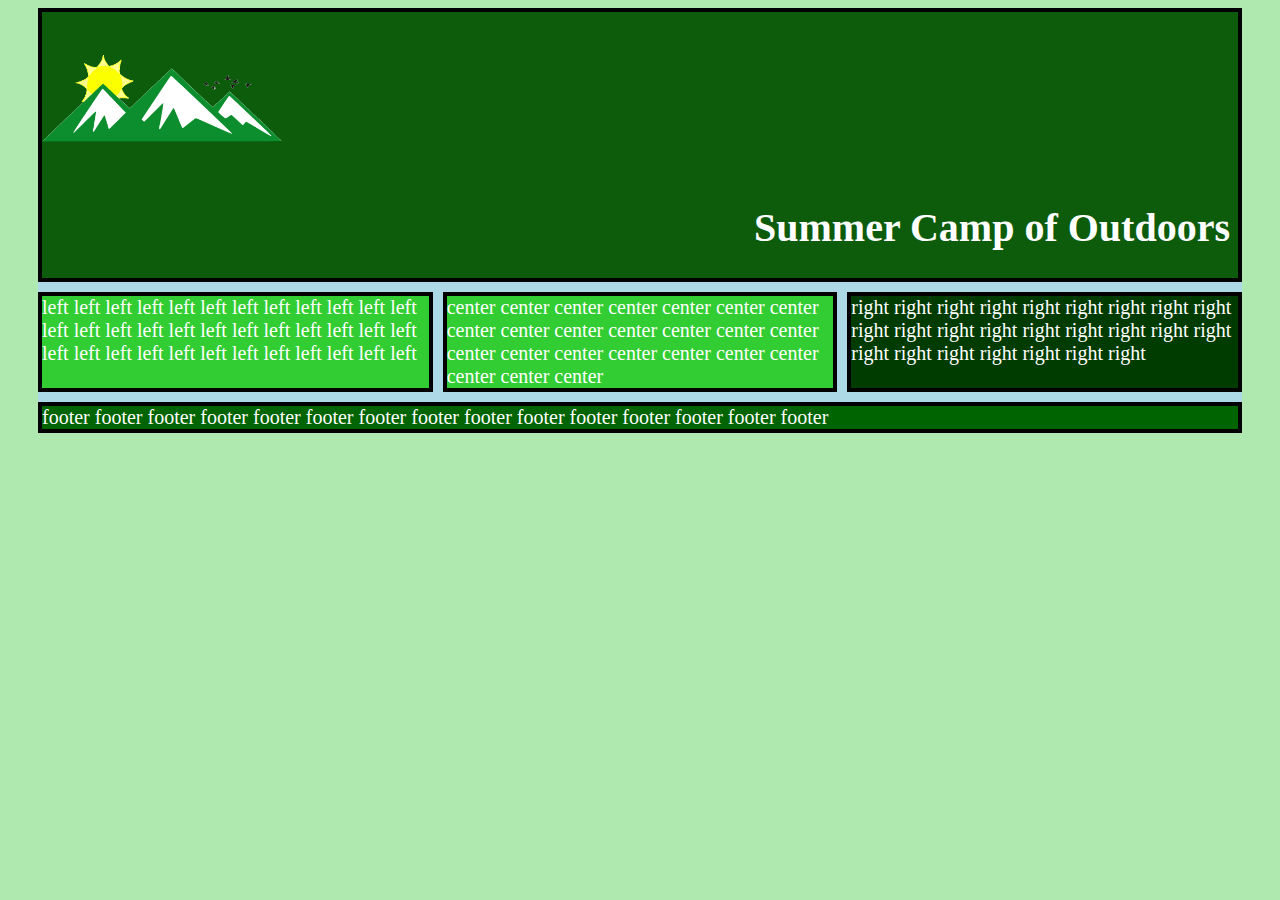
==== index.html @ f4e93b06 "Git kraken issues" ====
<!DOCTYPE html>
<html>
    <head>
        <title> Summer Camp</title>
        <meta charset="utf-8">
        <link rel="stylesheet" type="text/css" href="css/index-layout.css">
        <link rel="icon" href="logo/logo2.png" type="x-icon">
        <script src="function.js"> </script>
    </head>
    <body>
        <div class="grid-container">
            <header>
                <img src="logo/logo2.png">
                <h1> Summer Camp of Outdoors </h1>
            </header>
            <div class="box-1">
                left left left left left left
                left left left left left left
                left left left left left left
                left left left left left left
                left left left left left left
                left left left left left left
            </div>
            <div class="box-2">
                center center center center
                center center center center
                center center center center
                center center center center
                center center center center
                center center center center
            </div>
            <div class="box-3">
                right right right right right
                right right right right right
                right right right right right
                right right right right right
                right right right right right
            </div>
            <footer>
                footer footer footer footer footer
                footer footer footer footer footer
                footer footer footer footer footer
            </footer>
        </div>
    </body>
</html>
---- css/index-layout.css ----
html{
    background-color: rgb(175, 233, 175);
    color: white;
    margin-left: 30px;
    margin-right: 30px;
}
.grid-container{
        display: grid;
        width: 100%;
        grid-template-columns: 1fr 1fr 1fr;
        background-color: lightblue;
        grid-gap: 10px;
        font-size: 125%;
}
header{
    background-color: rgb(12, 92, 12);
    border: 4px solid black;
    grid-column: 1/span 3;
    grid-row: 1;
}
header img{
    width: 15rem;
    height:auto;
}
header h1{
    text-align:right;
    padding-right: 8px;
    font-size: 200%;
}
.box-1{
    background-color:limegreen;
    border: 4px solid black;
    grid-column: 1;
    grid-row: 2;
}
.box-2{
    background-color:limegreen;
    border: 4px solid black;
    grid-column: 2;
    grid-row: 2;
}
.box-3{
    background-color:rgb(0, 59, 0);
    border: 4px solid black;
    grid-column: 3;
    grid-row: 2;
}
footer{
    background-color:darkgreen;
    border: 4px solid black;
    grid-column: 1/ span 3;
    grid-row: 3;
}
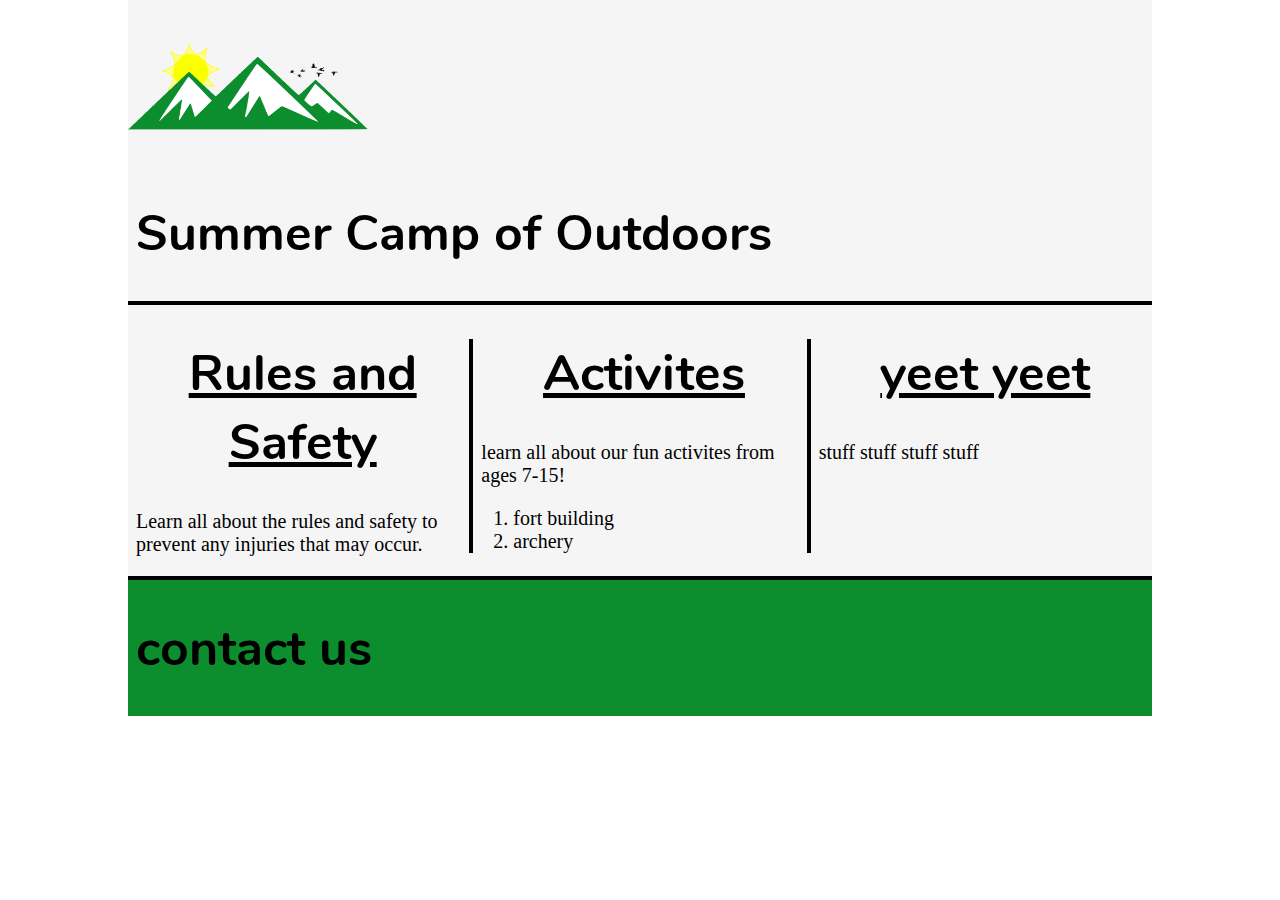
==== commit d916efcc: "styles" ====
--- a/index.html
+++ b/index.html
@@ -4,6 +4,7 @@
         <title> Summer Camp</title>
         <meta charset="utf-8">
         <link rel="stylesheet" type="text/css" href="css/index-layout.css">
+        
         <link rel="icon" href="logo/logo2.png" type="x-icon">
         <script src="function.js"> </script>
     </head>
@@ -14,32 +15,27 @@
                 <h1> Summer Camp of Outdoors </h1>
             </header>
             <div class="box-1">
-                left left left left left left
-                left left left left left left
-                left left left left left left
-                left left left left left left
-                left left left left left left
-                left left left left left left
+                <h1>Rules and Safety</h1>
+                <p> Learn all about the rules and safety to prevent any 
+                    injuries that may occur.
+                </p>
             </div>
-            <div class="box-2">
-                center center center center
-                center center center center
-                center center center center
-                center center center center
-                center center center center
-                center center center center
-            </div>
+            <a href="active.html">
+                <div class="box-2" >
+                    <h1> Activites </h1>
+                    <p> learn all about our fun activites from ages 7-15!</p>
+                    <ol>
+                        <li> fort building </li>
+                        <li> archery </li>
+                    </ol>
+                </div>
+            </a>
             <div class="box-3">
-                right right right right right
-                right right right right right
-                right right right right right
-                right right right right right
-                right right right right right
+                <h1> yeet yeet</h1>
+                <p> stuff stuff stuff stuff</p>
             </div>
             <footer>
-                footer footer footer footer footer
-                footer footer footer footer footer
-                footer footer footer footer footer
+                <h1>contact us</h1>
             </footer>
         </div>
     </body>
--- a/css/index-layout.css
+++ b/css/index-layout.css
@@ -1,20 +1,38 @@
+@font-face{
+    font-family: "Default";
+    src: url("../css/fonts/Default.ttf")
+}
+@font-face{
+    font-family: "Bold";
+    src: url("../css/fonts/Nunito-Bold.ttf")
+}
+
 html{
-    background-color: rgb(175, 233, 175);
-    color: white;
-    margin-left: 30px;
-    margin-right: 30px;
+    background-color: white;
+    color: black;
+}
+body{
+    background-color: whitesmoke;
+    margin-left: 10%;
+    margin-right: 10%;
+    margin-top: 0px;
 }
 .grid-container{
-        display: grid;
-        width: 100%;
-        grid-template-columns: 1fr 1fr 1fr;
-        background-color: lightblue;
-        grid-gap: 10px;
-        font-size: 125%;
+    display: grid;
+    width: 100%;
+    grid-template-columns: 1fr 1fr 1fr;
+    font-size: 125%;
+}
+.grid-container h1{
+    font-family: "Bold";
+    padding-left: 8px;
+    font-size: 250%;
+}
+.grid-container p{
+    padding-left: 8px;
 }
 header{
-    background-color: rgb(12, 92, 12);
-    border: 4px solid black;
+    border-bottom: 4px solid black;
     grid-column: 1/span 3;
     grid-row: 1;
 }
@@ -23,31 +41,42 @@
     height:auto;
 }
 header h1{
-    text-align:right;
-    padding-right: 8px;
+    padding-left: 8px;
     font-size: 200%;
 }
+a{
+    color: black;
+    text-decoration: none;
+}
 .box-1{
-    background-color:limegreen;
-    border: 4px solid black;
     grid-column: 1;
     grid-row: 2;
 }
+.box-1 h1{
+    text-align: center;
+    text-decoration: underline;
+}
 .box-2{
-    background-color:limegreen;
-    border: 4px solid black;
     grid-column: 2;
     grid-row: 2;
+    border-right: 4px solid black;
+    border-left: 4px solid black;
+}
+.box-2 h1{
+    text-align: center;
+    text-decoration: underline;
 }
 .box-3{
-    background-color:rgb(0, 59, 0);
-    border: 4px solid black;
     grid-column: 3;
     grid-row: 2;
 }
+.box-3 h1{
+    text-align: center;
+    text-decoration: underline;
+}
 footer{
-    background-color:darkgreen;
-    border: 4px solid black;
+    background-color:#0C8E2E;
+    border-top: 4px solid black;
     grid-column: 1/ span 3;
     grid-row: 3;
 }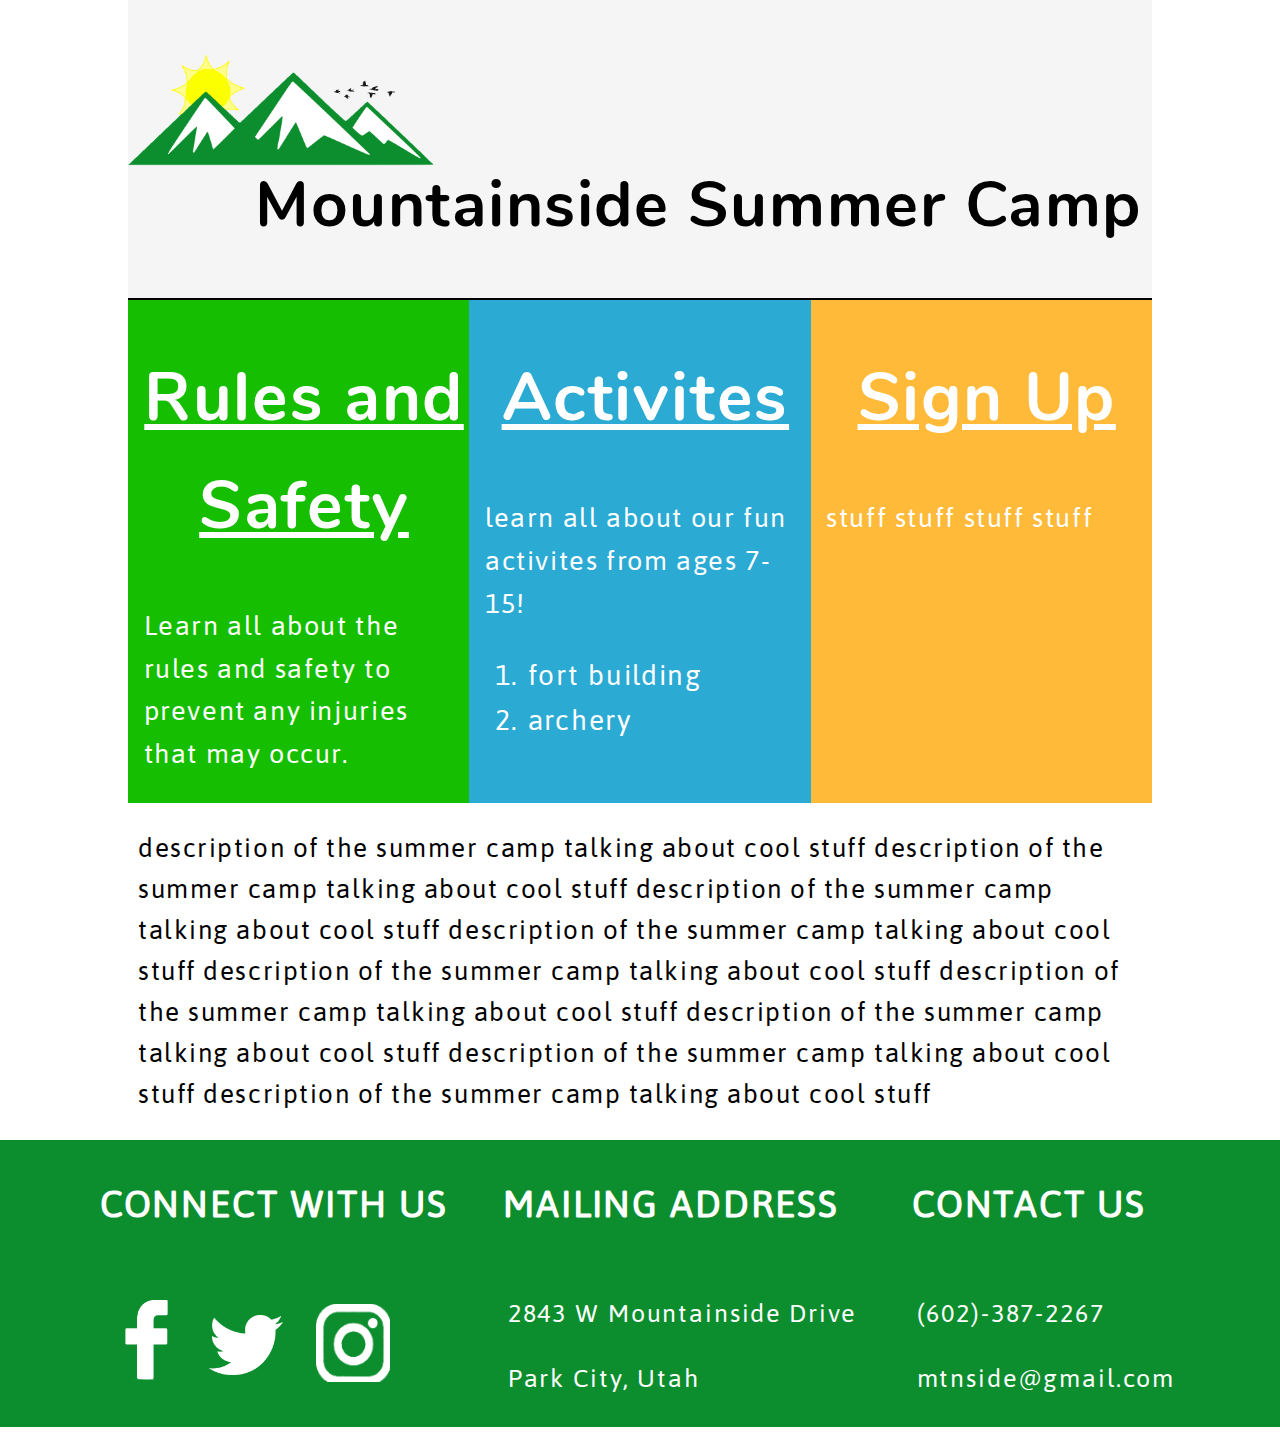
==== commit 52009171: "Index" ====
--- a/index.html
+++ b/index.html
@@ -12,15 +12,17 @@
         <div class="grid-container">
             <header>
                 <img src="logo/logo2.png">
-                <h1> Summer Camp of Outdoors </h1>
+                <h1> Mountainside Summer Camp </h1>
             </header>
-            <div class="box-1">
-                <h1>Rules and Safety</h1>
-                <p> Learn all about the rules and safety to prevent any 
-                    injuries that may occur.
-                </p>
-            </div>
-            <a href="active.html">
+            <a href="rules.html" id="one">
+                <div class="box-1">
+                    <h1>Rules and Safety</h1>
+                    <p> Learn all about the rules and safety to prevent any 
+                        injuries that may occur.
+                    </p>
+                </div>
+            </a>
+            <a href="active.html" id="two">
                 <div class="box-2" >
                     <h1> Activites </h1>
                     <p> learn all about our fun activites from ages 7-15!</p>
@@ -30,12 +32,54 @@
                     </ol>
                 </div>
             </a>
-            <div class="box-3">
-                <h1> yeet yeet</h1>
-                <p> stuff stuff stuff stuff</p>
+            <a href="signup.html" id="three">
+                <div class="box-3">
+                    <h1> Sign Up</h1>
+                    <p> stuff stuff stuff stuff</p>
+                </div>
+            </a>
+            <div class="main">
+                <p> description of the summer camp talking about cool stuff
+                    description of the summer camp talking about cool stuff
+                    description of the summer camp talking about cool stuff
+                    description of the summer camp talking about cool stuff
+                    description of the summer camp talking about cool stuff
+                    description of the summer camp talking about cool stuff
+                    description of the summer camp talking about cool stuff
+                    description of the summer camp talking about cool stuff
+                    description of the summer camp talking about cool stuff
+                </p>
             </div>
             <footer>
-                <h1>contact us</h1>
+                <table>
+                    <tr>
+                        <td>
+                            <h2>CONNECT WITH US</h2>
+                        </td>
+                        <td>
+                            <h2>MAILING ADDRESS</h2>
+                        </td>
+                        <td>
+                            <h2>CONTACT US</h2>
+                        </td>
+                    </tr>
+                    <tr>
+                        <td>
+                            <img src="pictures/facebook.png" id="small">
+                            <img src="pictures/twitter.png">
+                            <img src="pictures/instagram.png">
+                        </td>
+                        <td>
+                            <p> 2843 W Mountainside Drive </p>
+                            <p> Park City, Utah</p>
+                        </td>
+                        <td>
+                            <p>(602)-387-2267</p>
+                            <p>mtnside@gmail.com</p>
+                        </td>
+                    </tr>
+                </table>
+                <br>
             </footer>
         </div>
     </body>
--- a/css/index-layout.css
+++ b/css/index-layout.css
@@ -6,10 +6,15 @@
     font-family: "Bold";
     src: url("../css/fonts/Nunito-Bold.ttf")
 }
-
+*{
+    zoom: 105%;
+}
 html{
     background-color: white;
     color: black;
+    line-height: 1.6;
+    letter-spacing: 1.2px;
+    font-family: "Default";
 }
 body{
     background-color: whitesmoke;
@@ -32,7 +37,7 @@
     padding-left: 8px;
 }
 header{
-    border-bottom: 4px solid black;
+    border-bottom: 2px solid black;
     grid-column: 1/span 3;
     grid-row: 1;
 }
@@ -41,12 +46,23 @@
     height:auto;
 }
 header h1{
-    padding-left: 8px;
+    padding-right: 8px;
     font-size: 200%;
+    text-align: right;
+    margin-top: -6%;
 }
 a{
     color: black;
     text-decoration: none;
+}
+#one{
+    background-color: rgb(22, 190, 0);
+    color: white;
+    padding-left: 4px;
+    padding-right: 4px;
+}
+#one:hover{
+    background-color: rgb(20, 172, 0);
 }
 .box-1{
     grid-column: 1;
@@ -56,15 +72,31 @@
     text-align: center;
     text-decoration: underline;
 }
+#two{
+    background-color: rgb(43, 170, 212);
+    color: white;
+    padding-left: 4px;
+    padding-right: 4px;
+}
+#two:hover{
+    background-color: rgb(40, 158, 197);
+}
 .box-2{
     grid-column: 2;
     grid-row: 2;
-    border-right: 4px solid black;
-    border-left: 4px solid black;
 }
 .box-2 h1{
     text-align: center;
     text-decoration: underline;
+}
+#three{
+    background-color: rgb(255, 186, 58);
+    color: white;
+    padding-left: 4px;
+    padding-right: 4px;
+}
+#three:hover{
+    background-color: rgb(255, 167, 4);
 }
 .box-3{
     grid-column: 3;
@@ -74,9 +106,36 @@
     text-align: center;
     text-decoration: underline;
 }
-footer{
-    background-color:#0C8E2E;
-    border-top: 4px solid black;
+.main{
+    background-color: white;
     grid-column: 1/ span 3;
     grid-row: 3;
+}
+footer{
+    display: flex;
+    justify-content: space-evenly;
+    font-size: 80%;
+    background-color:#0C8E2E;
+    color: white;
+    width:125.5%;
+    margin-left: -13%;
+    grid-column: 1/ span 3;
+    grid-row: 4;
+    margin-bottom: 0px;
+}
+footer h2{
+    padding-left:5px;
+}
+
+footer #small{
+    width: 2.4rem;
+    height: auto
+}
+footer img{
+    width: 3rem;
+    height: auto;
+    padding-left: 16px;
+}
+footer td{
+    padding-left: 30px;
 }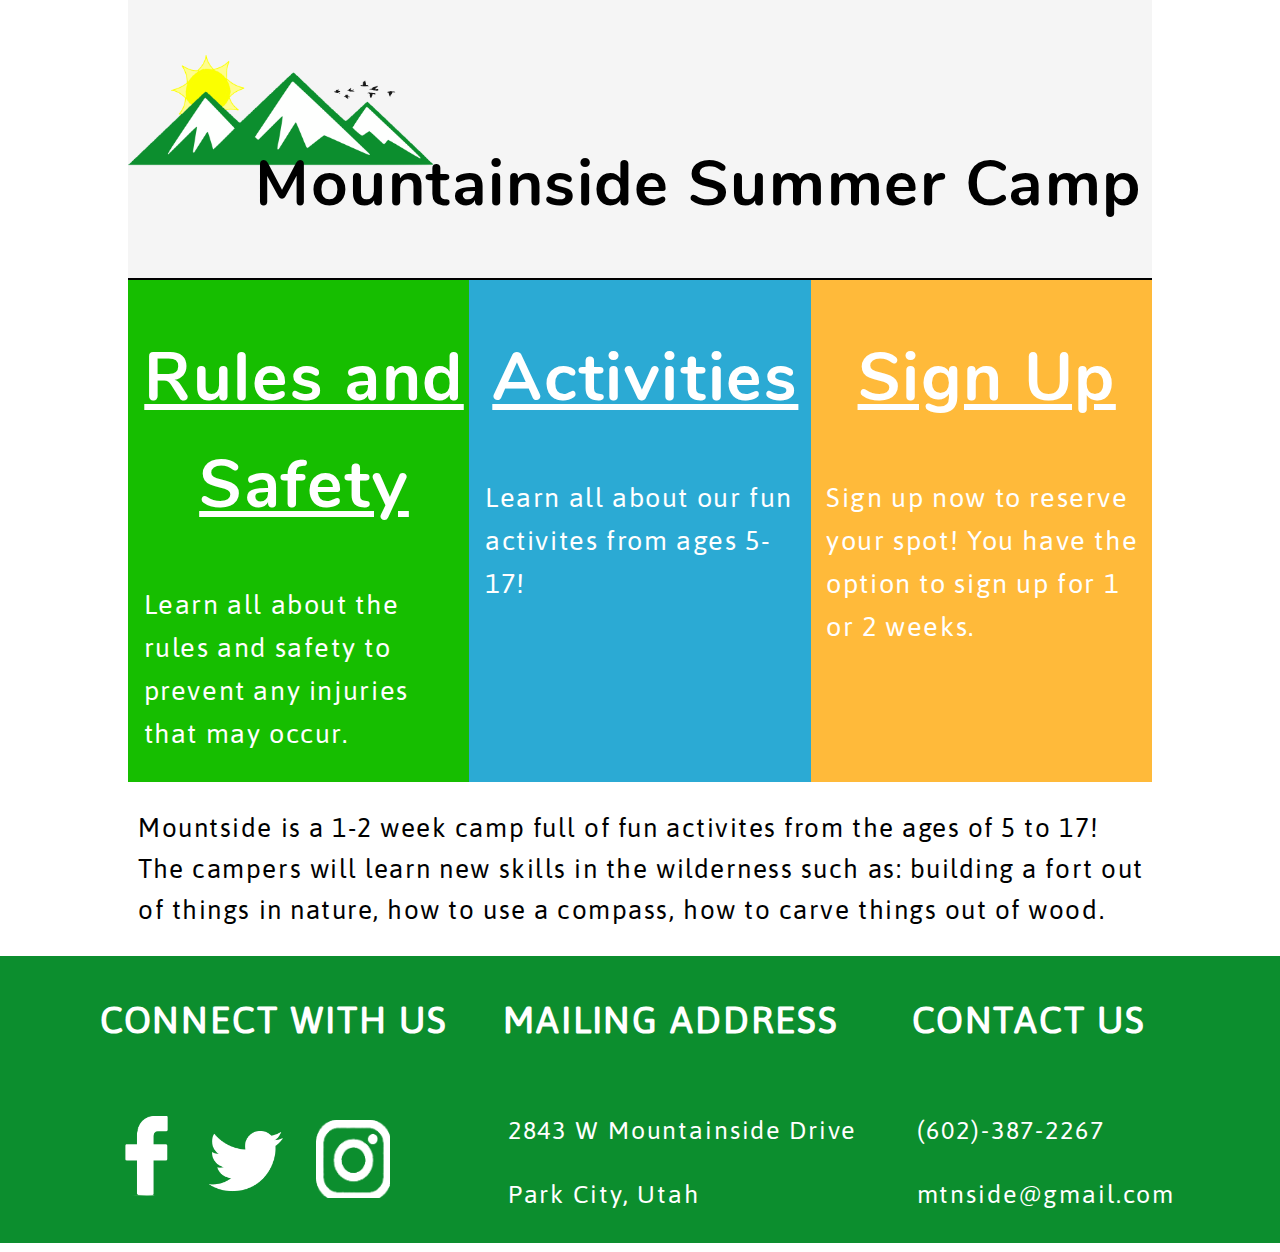
==== commit e7250338: "rules html" ====
--- a/index.html
+++ b/index.html
@@ -24,30 +24,23 @@
             </a>
             <a href="active.html" id="two">
                 <div class="box-2" >
-                    <h1> Activites </h1>
-                    <p> learn all about our fun activites from ages 7-15!</p>
-                    <ol>
-                        <li> fort building </li>
-                        <li> archery </li>
-                    </ol>
+                    <h1> Activities </h1>
+                    <p> Learn all about our fun activites from ages 5-17!</p>
                 </div>
             </a>
             <a href="signup.html" id="three">
                 <div class="box-3">
                     <h1> Sign Up</h1>
-                    <p> stuff stuff stuff stuff</p>
+                    <p> Sign up now to reserve your spot! You have the option to sign 
+                        up for 1 or 2 weeks.
+                    </p>
                 </div>
             </a>
             <div class="main">
-                <p> description of the summer camp talking about cool stuff
-                    description of the summer camp talking about cool stuff
-                    description of the summer camp talking about cool stuff
-                    description of the summer camp talking about cool stuff
-                    description of the summer camp talking about cool stuff
-                    description of the summer camp talking about cool stuff
-                    description of the summer camp talking about cool stuff
-                    description of the summer camp talking about cool stuff
-                    description of the summer camp talking about cool stuff
+                <p> Mountside is a 1-2 week camp full of fun activites from the ages of 5
+                    to 17! The campers will learn new skills in the wilderness such as:
+                    building a fort out of things in nature, how to use a compass, how 
+                    to carve things out of wood. 
                 </p>
             </div>
             <footer>
--- a/css/index-layout.css
+++ b/css/index-layout.css
@@ -49,7 +49,7 @@
     padding-right: 8px;
     font-size: 200%;
     text-align: right;
-    margin-top: -6%;
+    margin-top: -8%;
 }
 a{
     color: black;
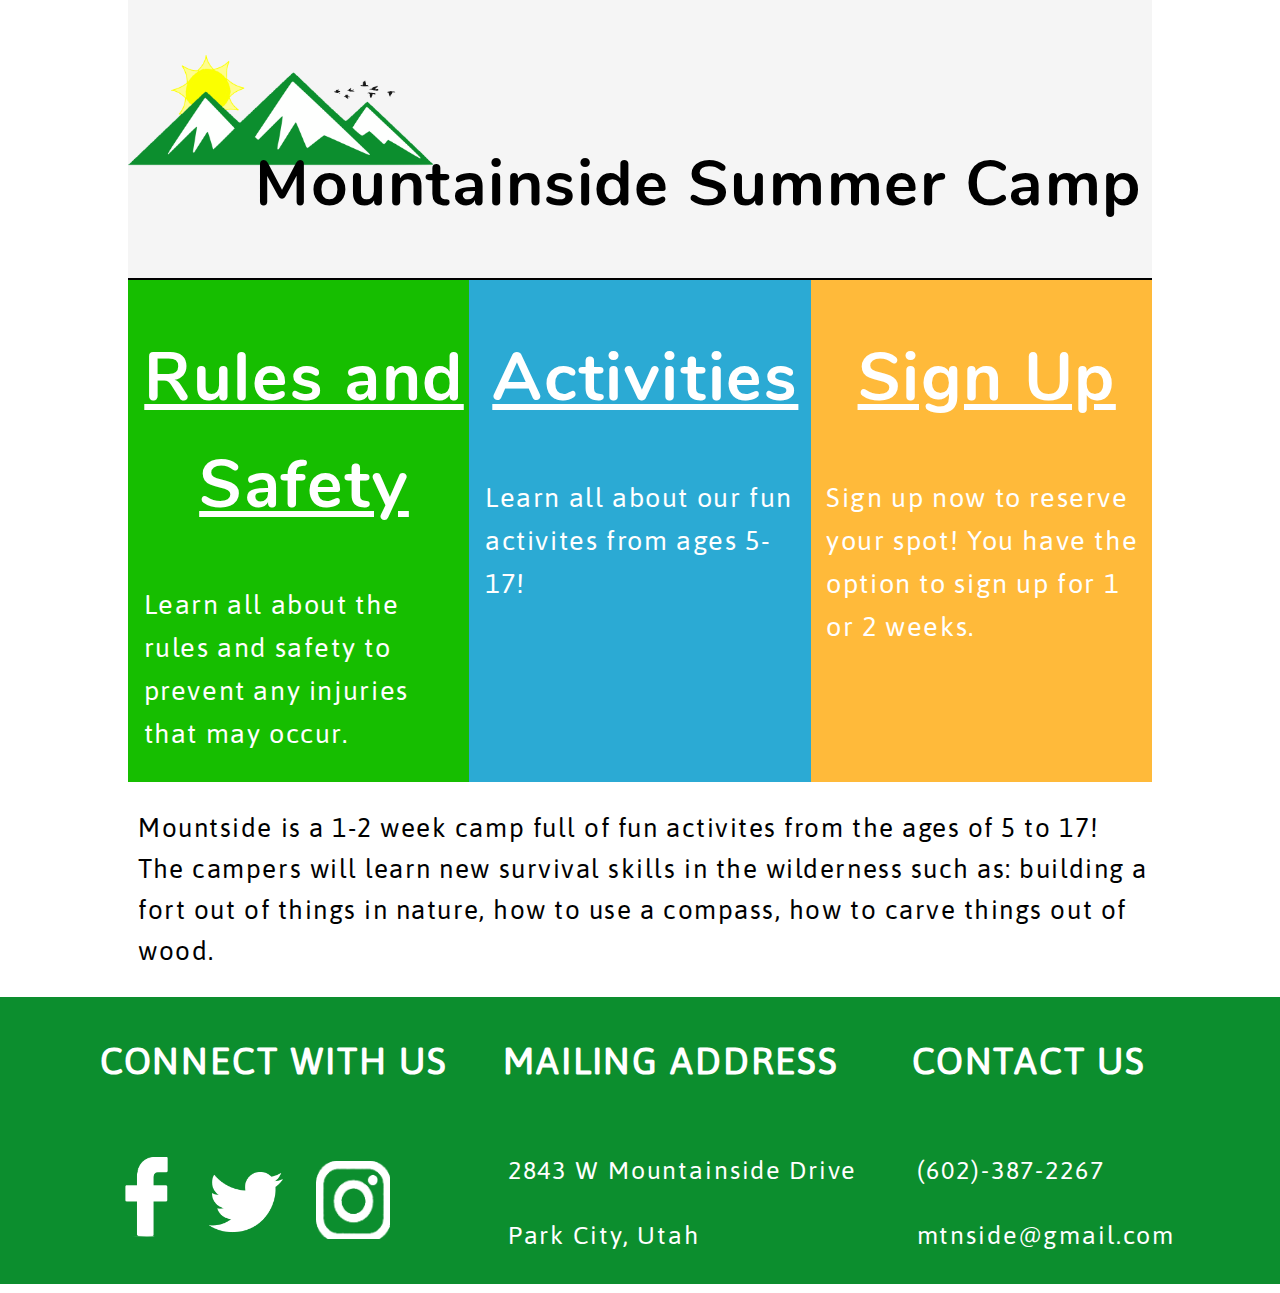
==== commit 68fe01c5: "activities html" ====
--- a/index.html
+++ b/index.html
@@ -38,9 +38,9 @@
             </a>
             <div class="main">
                 <p> Mountside is a 1-2 week camp full of fun activites from the ages of 5
-                    to 17! The campers will learn new skills in the wilderness such as:
+                    to 17! The campers will learn new survival skills in the wilderness such as:
                     building a fort out of things in nature, how to use a compass, how 
-                    to carve things out of wood. 
+                    to carve things out of wood.  
                 </p>
             </div>
             <footer>
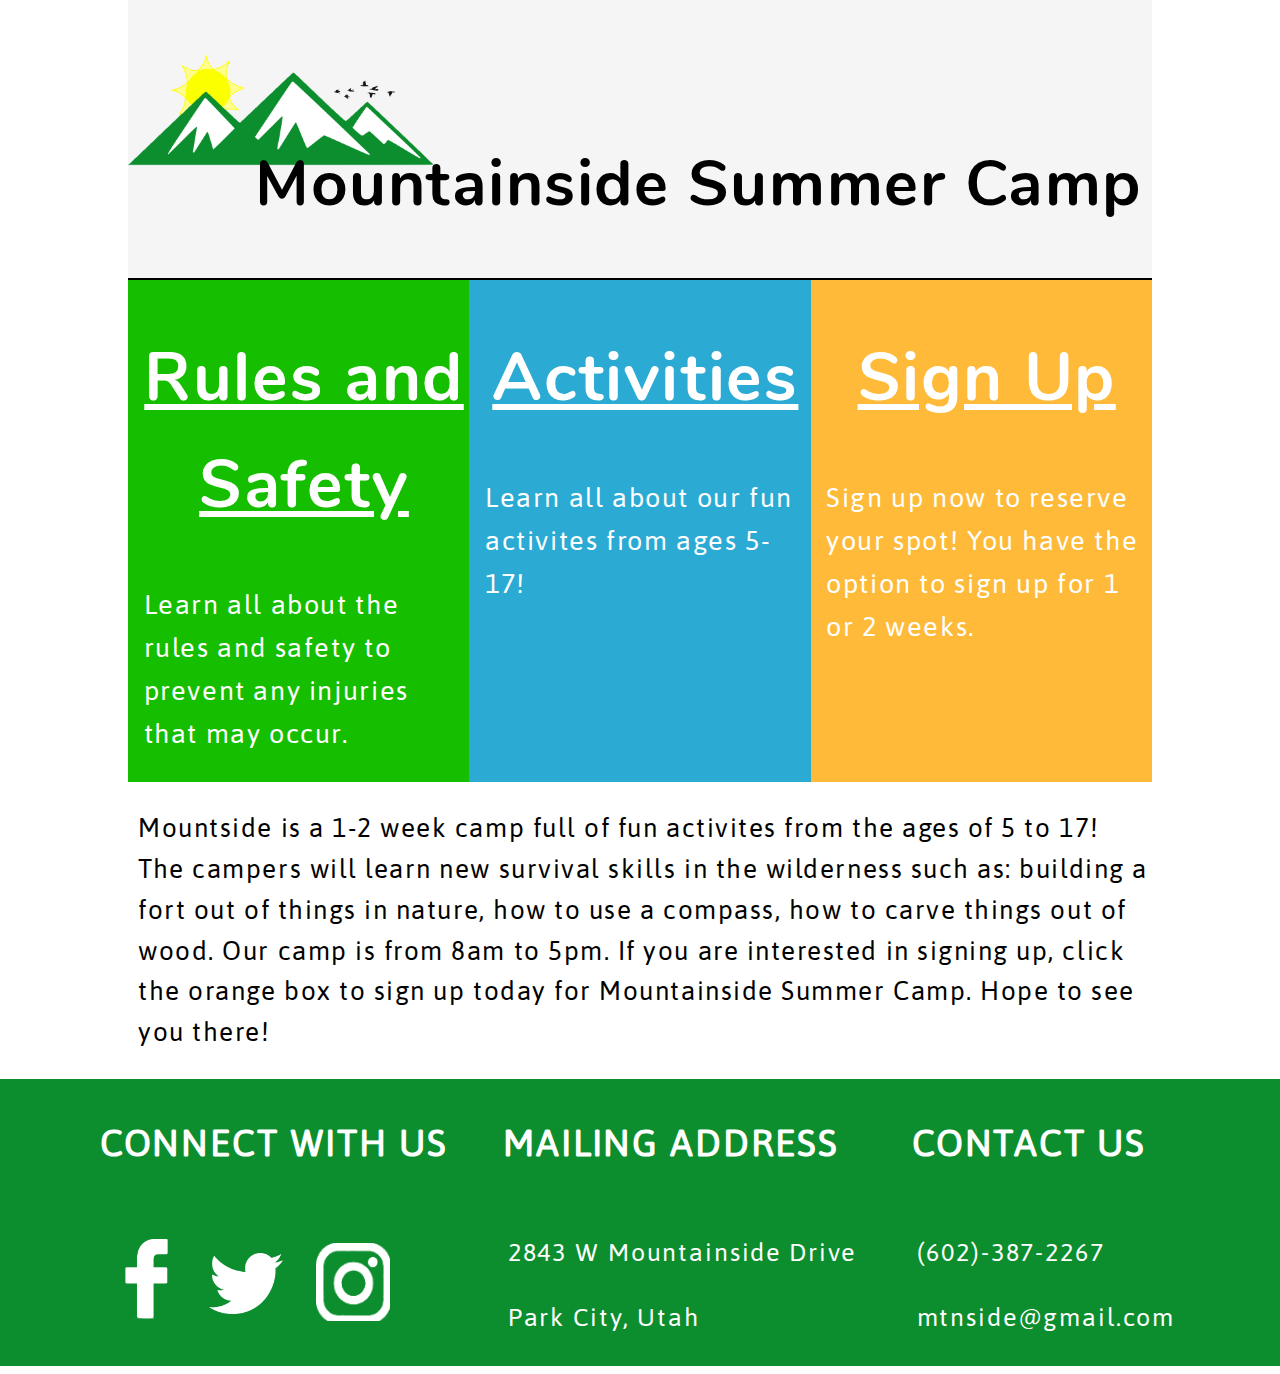
==== commit 8022427b: "media queries" ====
--- a/index.html
+++ b/index.html
@@ -4,18 +4,17 @@
         <title> Summer Camp</title>
         <meta charset="utf-8">
         <link rel="stylesheet" type="text/css" href="css/index-layout.css">
-        
         <link rel="icon" href="logo/logo2.png" type="x-icon">
         <script src="function.js"> </script>
     </head>
     <body>
         <div class="grid-container">
             <header>
-                <img src="logo/logo2.png">
+                <img src="logo/logo2.png">  <!-- picture of the mountain, sun and birds-->
                 <h1> Mountainside Summer Camp </h1>
             </header>
             <a href="rules.html" id="one">
-                <div class="box-1">
+                <div class="box-1">   <!-- the entire box is a link to the webpage-->
                     <h1>Rules and Safety</h1>
                     <p> Learn all about the rules and safety to prevent any 
                         injuries that may occur.
@@ -23,13 +22,13 @@
                 </div>
             </a>
             <a href="active.html" id="two">
-                <div class="box-2" >
+                <div class="box-2" >     <!-- the entire box is a link to the webpage-->
                     <h1> Activities </h1>
                     <p> Learn all about our fun activites from ages 5-17!</p>
                 </div>
             </a>
             <a href="signup.html" id="three">
-                <div class="box-3">
+                <div class="box-3">      <!-- the entire box is a link to the webpage-->
                     <h1> Sign Up</h1>
                     <p> Sign up now to reserve your spot! You have the option to sign 
                         up for 1 or 2 weeks.
@@ -40,10 +39,13 @@
                 <p> Mountside is a 1-2 week camp full of fun activites from the ages of 5
                     to 17! The campers will learn new survival skills in the wilderness such as:
                     building a fort out of things in nature, how to use a compass, how 
-                    to carve things out of wood.  
+                    to carve things out of wood. Our camp is from 8am to 5pm. If you are interested 
+                    in signing up, click the orange box to sign up today for Mountainside Summer Camp.
+                    Hope to see you there!
                 </p>
             </div>
-            <footer>
+            <footer>   <!-- footer is consent between all webpages containing the different ways to 
+                        contact the summer camp -->
                 <table>
                     <tr>
                         <td>
--- a/css/index-layout.css
+++ b/css/index-layout.css
@@ -9,6 +9,142 @@
 *{
     zoom: 105%;
 }
+/* Extra small devices (phones, 600px and down) */
+@media only screen and (max-width: 767px) {
+
+    html{
+        background-color: white;
+        color: black;
+        line-height: 1.6;
+        letter-spacing: 1.2px;
+        font-family: "Default";
+    }
+    body{
+        background-color: whitesmoke;
+        margin-left: 10%;
+        margin-right: 10%;
+        margin-top: 0px;
+    }
+    .grid-container{
+        display: grid;
+        width: 100%;
+        grid-template-columns: 100%;
+        font-size: 125%;
+    }
+    .grid-container h1{
+        font-family: "Bold";
+        padding-left: 8px;
+        font-size: 125%;
+    }
+    .grid-container p{
+        padding-left: 8px;
+    }
+    header{
+        border-bottom: 2px solid black;
+        grid-column: 1;
+        grid-row: 1;
+    }
+    header img{
+        width: 7.5rem;
+        height:auto;
+    }
+    header h1{
+        padding-right: 8px;
+        font-size: 200%;
+        text-align: right;
+        margin-top: -8%;
+    }
+    a{
+        color: black;
+        text-decoration: none;
+    }
+    #one{
+        background-color: rgb(22, 190, 0);
+        color: white;
+        padding-left: 4px;
+        padding-right: 4px;
+    }
+    #one:hover{
+        background-color: rgb(20, 172, 0);
+    }
+    .box-1{
+        grid-column: 1;
+        grid-row: 2;
+    }
+    .box-1 h1{
+        text-align: center;
+        text-decoration: underline;
+    }
+    #two{
+        background-color: rgb(43, 170, 212);
+        color: white;
+        padding-left: 4px;
+        padding-right: 4px;
+    }
+    #two:hover{
+        background-color: rgb(40, 158, 197);
+    }
+    .box-2{
+        grid-column: 1;
+        grid-row: 3;
+    }
+    .box-2 h1{
+        text-align: center;
+        text-decoration: underline;
+    }
+    #three{
+        background-color: rgb(255, 186, 58);
+        color: white;
+        padding-left: 4px;
+        padding-right: 4px;
+    }
+    #three:hover{
+        background-color: rgb(255, 167, 4);
+    }
+    .box-3{
+        grid-column: 1;
+        grid-row: 4;
+    }
+    .box-3 h1{
+        text-align: center;
+        text-decoration: underline;
+    }
+    .main{
+        background-color: white;
+        grid-column: 1;
+        grid-row: 5;
+    }
+    footer{
+        display: flex;
+        justify-content: space-evenly;
+        font-size: 30%;
+        background-color:#0C8E2E;
+        color: white;
+        width:100%;
+        grid-column: 1;
+        grid-row: 6;
+        margin-bottom: 0px;
+    }
+    footer h2{
+        padding-left:2.5px;
+    }
+    
+    footer #small{
+        width: 1.2rem;
+        height: auto
+    }
+    footer img{
+        width: 1.5rem;
+        height: auto;
+        padding-left: 4px;
+    }
+    footer td{
+        padding-left: 10px;
+    }
+}
+/* Medium devices (landscape tablets, 768px and up) */
+@media only screen and (min-width: 768px) and (max-width: 991px) {
+
 html{
     background-color: white;
     color: black;
@@ -26,6 +162,142 @@
     display: grid;
     width: 100%;
     grid-template-columns: 1fr 1fr 1fr;
+    font-size: 120%;
+}
+.grid-container h1{
+    font-family: "Bold";
+    padding-left: 8px;
+    font-size: 160%;
+}
+.grid-container p{
+    padding-left: 8px;
+}
+header{
+    border-bottom: 2px solid black;
+    grid-column: 1/span 3;
+    grid-row: 1;
+}
+header img{
+    width: 15rem;
+    height:auto;
+}
+header h1{
+    padding-right: 8px;
+    font-size: 150%;
+    text-align: right;
+    margin-top: -8%;
+}
+a{
+    color: black;
+    text-decoration: none;
+}
+#one{
+    background-color: rgb(22, 190, 0);
+    color: white;
+    padding-left: 4px;
+    padding-right: 4px;
+}
+#one:hover{
+    background-color: rgb(20, 172, 0);
+}
+.box-1{
+    grid-column: 1;
+    grid-row: 2;
+}
+.box-1 h1{
+    text-align: center;
+    text-decoration: underline;
+}
+#two{
+    background-color: rgb(43, 170, 212);
+    color: white;
+    padding-left: 4px;
+    padding-right: 4px;
+}
+#two:hover{
+    background-color: rgb(40, 158, 197);
+}
+.box-2{
+    grid-column: 2;
+    grid-row: 2;
+}
+.box-2 h1{
+    text-align: center;
+    text-decoration: underline;
+}
+#three{
+    background-color: rgb(255, 186, 58);
+    color: white;
+    padding-left: 4px;
+    padding-right: 4px;
+}
+#three:hover{
+    background-color: rgb(255, 167, 4);
+}
+.box-3{
+    grid-column: 3;
+    grid-row: 2;
+}
+.box-3 h1{
+    text-align: center;
+    text-decoration: underline;
+}
+.main{
+    background-color: white;
+    grid-column: 1/ span 3;
+    grid-row: 3;
+}
+footer{
+    display: flex;
+    justify-content: space-evenly;
+    font-size: 80%;
+    background-color:#0C8E2E;
+    color: white;
+    width:125.5%;
+    margin-left: -13%;
+    grid-column: 1/ span 3;
+    grid-row: 4;
+    margin-bottom: 0px;
+}
+footer h2{
+    padding-left:5px;
+}
+
+footer #small{
+    width: 2.4rem;
+    height: auto
+}
+footer img{
+    width: 3rem;
+    height: auto;
+    padding-left: 16px;
+}
+footer td{
+    padding-left: 30px;
+}
+
+}
+
+/* Large devices (laptops/desktops, 992px and up) */
+@media only screen and (min-width: 992px) {
+
+    html{
+    background-color: white;
+    color: black;
+    line-height: 1.6;
+    letter-spacing: 1.2px;
+    font-family: "Default";
+}
+body{
+    background-color: whitesmoke;
+    margin-left: 10%;
+    margin-right: 10%;
+    margin-top: 0px;
+}
+.grid-container{
+    display: grid;
+    width: 100%;
+    grid-template-columns: 1fr 1fr 1fr;
     font-size: 125%;
 }
 .grid-container h1{
@@ -138,4 +410,6 @@
 }
 footer td{
     padding-left: 30px;
+}
+
 }